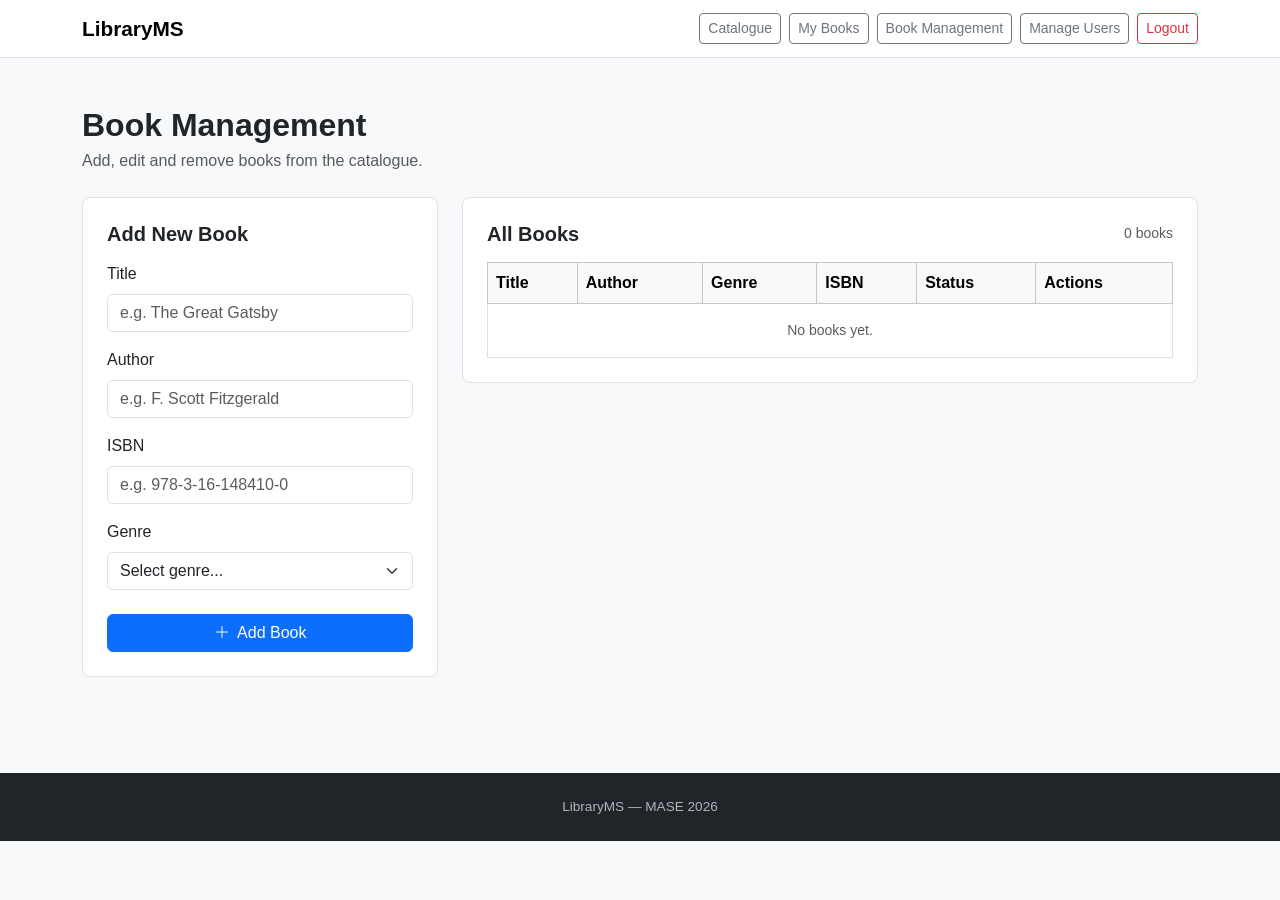
==== src/main/resources/static/book-management.html @ 7e370f5e "Created JUnit test for Book Service" ====
<!DOCTYPE html>
<html lang="en">

<head>
	<meta charset="UTF-8" />
	<meta name="viewport" content="width=device-width, initial-scale=1.0" />
	<title>LibraryMS — Book Management</title>
	<link href="https://cdn.jsdelivr.net/npm/bootstrap@5.3.0/dist/css/bootstrap.min.css" rel="stylesheet" />
	<link href="https://cdn.jsdelivr.net/npm/bootstrap-icons@1.10.5/font/bootstrap-icons.css" rel="stylesheet" />
	<style>
		body {
			background: #f8f9fa;
			font-family: sans-serif;
		}

		.navbar {
			background: #fff;
			border-bottom: 1px solid #dee2e6;
		}

		.navbar-brand {
			font-weight: 700;
			font-size: 1.3rem;
		}

		.card {
			border: 1px solid #dee2e6;
			border-radius: 8px;
		}

		footer {
			background: #212529;
			color: #adb5bd;
			text-align: center;
			padding: 1.5rem;
			font-size: 0.85rem;
			margin-top: 3rem;
		}
	</style>
</head>

<body>

	<nav class="navbar navbar-expand-lg sticky-top">
		<div class="container">
			<a class="navbar-brand" href="index.html">LibraryMS</a>
			<div class="ms-auto d-flex gap-2 align-items-center">
				<a href="catalogue.html" class="btn btn-outline-secondary btn-sm">Catalogue</a>
				<a href="#" class="btn btn-outline-secondary btn-sm">My Books</a>
				<a href="book-management.html" class="btn btn-outline-secondary btn-sm">Book Management</a>
				<a href="create-account.html" class="btn btn-outline-secondary btn-sm">Manage Users</a>
				<span id="navUsername" class="text-muted small d-none"></span>
				<a href="/logout" class="btn btn-outline-danger btn-sm">Logout</a>
			</div>
		</div>
	</nav>

	<div class="container py-5">
		<h2 class="fw-bold mb-1">Book Management</h2>
		<p class="text-muted mb-4">Add, edit and remove books from the catalogue.</p>

		<div class="row g-4">

			<!-- ADD / EDIT FORM -->
			<div class="col-md-4">
				<div class="card p-4">
					<h5 class="fw-semibold mb-3" id="formTitle">Add New Book</h5>

					<div id="alertError" class="alert alert-danger d-none"></div>
					<div id="alertSuccess" class="alert alert-success d-none"></div>

					<input type="hidden" id="editingId" />

					<div class="mb-3">
						<label class="form-label">Title</label>
						<input type="text" id="title" class="form-control" placeholder="e.g. The Great Gatsby" />
						<div class="invalid-feedback">Title is required.</div>
					</div>
					<div class="mb-3">
						<label class="form-label">Author</label>
						<input type="text" id="author" class="form-control" placeholder="e.g. F. Scott Fitzgerald" />
						<div class="invalid-feedback">Author is required.</div>
					</div>
					<div class="mb-3">
						<label class="form-label">ISBN</label>
						<input type="text" id="isbn" class="form-control" placeholder="e.g. 978-3-16-148410-0" />
						<div class="invalid-feedback">ISBN is required.</div>
					</div>
					<div class="mb-4">
						<label class="form-label">Genre</label>
						<select id="genre" class="form-select">
							<option value="">Select genre...</option>
							<option>Fiction</option>
							<option>Non-Fiction</option>
							<option>Science Fiction</option>
							<option>Fantasy</option>
							<option>Mystery</option>
							<option>History</option>
							<option>Biography</option>
							<option>Romance</option>
							<option>Horror</option>
							<option>Other</option>
						</select>
						<div class="invalid-feedback">Genre is required.</div>
					</div>

					<div class="d-flex gap-2">
						<button class="btn btn-primary w-100" id="submitBtn" onclick="submitBook()">
							<i class="bi bi-plus-lg me-1"></i> Add Book
						</button>
						<button class="btn btn-outline-secondary d-none" id="cancelBtn"
							onclick="cancelEdit()">Cancel</button>
					</div>
				</div>
			</div>

			<!-- BOOKS TABLE -->
			<div class="col-md-8">
				<div class="card p-4">
					<div class="d-flex justify-content-between align-items-center mb-3">
						<h5 class="fw-semibold mb-0">All Books</h5>
						<span class="text-muted small" id="bookCountLabel">0 books</span>
					</div>
					<table class="table table-bordered table-hover mb-0">
						<thead class="table-light">
							<tr>
								<th>Title</th>
								<th>Author</th>
								<th>Genre</th>
								<th>ISBN</th>
								<th>Status</th>
								<th>Actions</th>
							</tr>
						</thead>
						<tbody id="booksTableBody">
							<tr>
								<td colspan="6" class="text-center text-muted py-3 small">No books yet.</td>
							</tr>
						</tbody>
					</table>
				</div>
			</div>

		</div>
	</div>

	<!-- Delete Confirm Modal -->
	<div class="modal fade" id="deleteModal" tabindex="-1">
		<div class="modal-dialog modal-dialog-centered">
			<div class="modal-content">
				<div class="modal-header">
					<h5 class="modal-title">Delete Book</h5>
					<button type="button" class="btn-close" data-bs-dismiss="modal"></button>
				</div>
				<div class="modal-body">
					Are you sure you want to delete <strong id="deleteBookTitle"></strong>? This cannot be undone.
				</div>
				<div class="modal-footer">
					<button class="btn btn-outline-secondary" data-bs-dismiss="modal">Cancel</button>
					<button class="btn btn-danger" id="confirmDeleteBtn">Delete</button>
				</div>
			</div>
		</div>
	</div>

	<footer>LibraryMS &mdash; MASE 2026</footer>

	<script src="https://cdn.jsdelivr.net/npm/bootstrap@5.3.0/dist/js/bootstrap.bundle.min.js"></script>
	<script>
		let books = [];
		let deleteModal;
		let pendingDeleteId = null;

		document.addEventListener('DOMContentLoaded', () => {
			deleteModal = new bootstrap.Modal(document.getElementById('deleteModal'));
			document.getElementById('confirmDeleteBtn').addEventListener('click', confirmDelete);
			loadCurrentUser();
			loadBooks();
		});

		function loadCurrentUser() {
			fetch('/api/auth/me')
				.then(r => r.json())
				.then(user => {
					if (user && user.name) {
						document.getElementById('navUsername').textContent = '👤 ' + user.name;
						document.getElementById('navUsername').classList.remove('d-none');
					}
				}).catch(() => { });
		}

		async function loadBooks() {
			try {
				const res = await fetch('/api/books');
				books = await res.json();
				renderTable();
			} catch (e) {
				// dev mock
				books = [];
				renderTable();
			}
		}

		function validateForm() {
			let valid = true;
			['title', 'author', 'isbn'].forEach(id => {
				const el = document.getElementById(id);
				if (!el.value.trim()) {el.classList.add('is-invalid'); valid = false;}
				else el.classList.remove('is-invalid');
			});
			const genre = document.getElementById('genre');
			if (!genre.value) {genre.classList.add('is-invalid'); valid = false;}
			else genre.classList.remove('is-invalid');
			return valid;
		}

		async function submitBook() {
			hideAlerts();
			if (!validateForm()) return;

			const payload = {
				title: document.getElementById('title').value.trim(),
				author: document.getElementById('author').value.trim(),
				isbn: document.getElementById('isbn').value.trim(),
				genre: document.getElementById('genre').value
			};

			const editingId = document.getElementById('editingId').value;
			const isEdit = !!editingId;
			const url = isEdit ? `/api/books/${editingId}` : '/api/books';
			const method = isEdit ? 'PUT' : 'POST';

			try {
				const res = await fetch(url, {
					method,
					headers: {'Content-Type': 'application/json'},
					body: JSON.stringify(payload)
				});
				const data = await res.json();

				if (res.status === 409) {
					showError(data.error || 'Book already exists');
				} else if (res.status === 201 || res.ok) {
					showSuccess(isEdit ? 'Book updated successfully!' : 'Book added successfully!');
					if (isEdit) {
						books = books.map(b => b.id == editingId ? data : b);
					} else {
						books.push(data);
					}
					renderTable();
					resetForm();
				} else {
					showError('Something went wrong.');
				}
			} catch (e) {
				// dev mock
				mockSubmit(payload, editingId);
			}
		}

		function mockSubmit(payload, editingId) {
			if (!editingId && books.find(b => b.isbn === payload.isbn)) {
				showError('Book already exists'); return;
			}
			if (editingId) {
				books = books.map(b => b.id == editingId ? {...b, ...payload} : b);
				showSuccess('Book updated successfully!');
			} else {
				books.push({id: books.length + 1, ...payload, available: true});
				showSuccess('Book added successfully!');
			}
			renderTable();
			resetForm();
		}

		function editBook(id) {
			const book = books.find(b => b.id === id);
			if (!book) return;
			document.getElementById('editingId').value = id;
			document.getElementById('title').value = book.title;
			document.getElementById('author').value = book.author;
			document.getElementById('isbn').value = book.isbn;
			document.getElementById('genre').value = book.genre;
			document.getElementById('formTitle').textContent = 'Edit Book';
			document.getElementById('submitBtn').innerHTML = '<i class="bi bi-pencil me-1"></i> Save Changes';
			document.getElementById('cancelBtn').classList.remove('d-none');
			window.scrollTo({top: 0, behavior: 'smooth'});
		}

		function cancelEdit() {
			resetForm();
		}

		function promptDelete(id, title) {
			pendingDeleteId = id;
			document.getElementById('deleteBookTitle').textContent = title;
			deleteModal.show();
		}

		async function confirmDelete() {
			deleteModal.hide();
			try {
				await fetch(`/api/books/${pendingDeleteId}`, {method: 'DELETE'});
			} catch (e) { /* dev mock */}
			books = books.filter(b => b.id !== pendingDeleteId);
			renderTable();
			showSuccess('Book deleted.');
			pendingDeleteId = null;
		}

		function renderTable() {
			const tbody = document.getElementById('booksTableBody');
			document.getElementById('bookCountLabel').textContent = books.length + ' book' + (books.length !== 1 ? 's' : '');
			if (books.length === 0) {
				tbody.innerHTML = `<tr><td colspan="6" class="text-center text-muted py-3 small">No books yet.</td></tr>`;
				return;
			}
			tbody.innerHTML = books.map(b => `
      <tr>
        <td>${esc(b.title)}</td>
        <td>${esc(b.author)}</td>
        <td>${esc(b.genre)}</td>
        <td class="text-muted small">${esc(b.isbn)}</td>
        <td><span class="badge ${b.available ? 'bg-success' : 'bg-danger'}">${b.available ? 'Available' : 'Borrowed'}</span></td>
        <td>
          <button class="btn btn-outline-primary btn-sm me-1" onclick="editBook(${b.id})">
            <i class="bi bi-pencil"></i>
          </button>
          <button class="btn btn-outline-danger btn-sm" onclick="promptDelete(${b.id}, '${esc(b.title)}')">
            <i class="bi bi-trash"></i>
          </button>
        </td>
      </tr>
    `).join('');
		}

		function showError(msg) {
			const el = document.getElementById('alertError');
			el.textContent = msg; el.classList.remove('d-none');
			document.getElementById('alertSuccess').classList.add('d-none');
		}

		function showSuccess(msg) {
			const el = document.getElementById('alertSuccess');
			el.textContent = msg; el.classList.remove('d-none');
			document.getElementById('alertError').classList.add('d-none');
		}

		function hideAlerts() {
			document.getElementById('alertError').classList.add('d-none');
			document.getElementById('alertSuccess').classList.add('d-none');
		}

		function resetForm() {
			document.getElementById('editingId').value = '';
			document.getElementById('title').value = '';
			document.getElementById('author').value = '';
			document.getElementById('isbn').value = '';
			document.getElementById('genre').value = '';
			document.getElementById('formTitle').textContent = 'Add New Book';
			document.getElementById('submitBtn').innerHTML = '<i class="bi bi-plus-lg me-1"></i> Add Book';
			document.getElementById('cancelBtn').classList.add('d-none');
			['title', 'author', 'isbn', 'genre'].forEach(id => document.getElementById(id).classList.remove('is-invalid'));
		}

		function esc(str) {
			return String(str).replace(/&/g, '&amp;').replace(/</g, '&lt;').replace(/>/g, '&gt;').replace(/"/g, '&quot;');
		}
	</script>
</body>

</html>
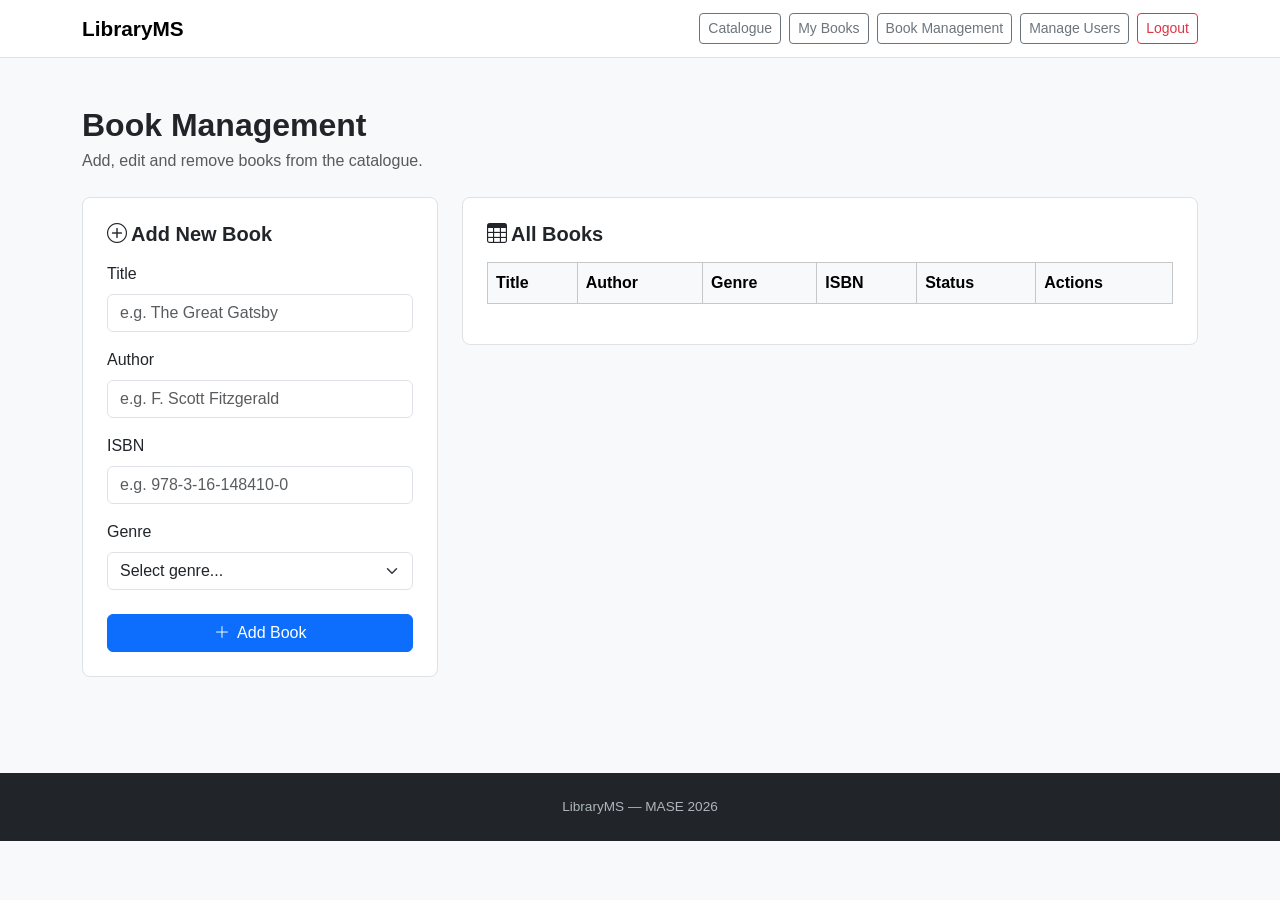
==== commit 344c7c39: "Add frontend: jQuery, DataTables, Chart.js, login page, my-books page, and README Co-authored-by: Eo" ====
--- a/src/main/resources/static/book-management.html
+++ b/src/main/resources/static/book-management.html
@@ -7,6 +7,7 @@
 	<title>LibraryMS — Book Management</title>
 	<link href="https://cdn.jsdelivr.net/npm/bootstrap@5.3.0/dist/css/bootstrap.min.css" rel="stylesheet" />
 	<link href="https://cdn.jsdelivr.net/npm/bootstrap-icons@1.10.5/font/bootstrap-icons.css" rel="stylesheet" />
+	<link href="https://cdn.datatables.net/1.13.6/css/dataTables.bootstrap5.min.css" rel="stylesheet" />
 	<style>
 		body {
 			background: #f8f9fa;
@@ -46,11 +47,11 @@
 			<a class="navbar-brand" href="index.html">LibraryMS</a>
 			<div class="ms-auto d-flex gap-2 align-items-center">
 				<a href="catalogue.html" class="btn btn-outline-secondary btn-sm">Catalogue</a>
-				<a href="#" class="btn btn-outline-secondary btn-sm">My Books</a>
+				<a href="my-books.html" class="btn btn-outline-secondary btn-sm">My Books</a>
 				<a href="book-management.html" class="btn btn-outline-secondary btn-sm">Book Management</a>
 				<a href="create-account.html" class="btn btn-outline-secondary btn-sm">Manage Users</a>
 				<span id="navUsername" class="text-muted small d-none"></span>
-				<a href="/logout" class="btn btn-outline-danger btn-sm">Logout</a>
+				<a href="#" class="btn btn-outline-danger btn-sm" onclick="handleLogout()">Logout</a>
 			</div>
 		</div>
 	</nav>
@@ -64,7 +65,7 @@
 			<!-- ADD / EDIT FORM -->
 			<div class="col-md-4">
 				<div class="card p-4">
-					<h5 class="fw-semibold mb-3" id="formTitle">Add New Book</h5>
+					<h5 class="fw-semibold mb-3" id="formTitle"><i class="bi bi-plus-circle me-1"></i>Add New Book</h5>
 
 					<div id="alertError" class="alert alert-danger d-none"></div>
 					<div id="alertSuccess" class="alert alert-success d-none"></div>
@@ -117,11 +118,8 @@
 			<!-- BOOKS TABLE -->
 			<div class="col-md-8">
 				<div class="card p-4">
-					<div class="d-flex justify-content-between align-items-center mb-3">
-						<h5 class="fw-semibold mb-0">All Books</h5>
-						<span class="text-muted small" id="bookCountLabel">0 books</span>
-					</div>
-					<table class="table table-bordered table-hover mb-0">
+					<h5 class="fw-semibold mb-3"><i class="bi bi-table me-1"></i>All Books</h5>
+					<table id="booksTable" class="table table-bordered table-hover" style="width:100%">
 						<thead class="table-light">
 							<tr>
 								<th>Title</th>
@@ -133,9 +131,6 @@
 							</tr>
 						</thead>
 						<tbody id="booksTableBody">
-							<tr>
-								<td colspan="6" class="text-center text-muted py-3 small">No books yet.</td>
-							</tr>
 						</tbody>
 					</table>
 				</div>
@@ -149,7 +144,7 @@
 		<div class="modal-dialog modal-dialog-centered">
 			<div class="modal-content">
 				<div class="modal-header">
-					<h5 class="modal-title">Delete Book</h5>
+					<h5 class="modal-title"><i class="bi bi-exclamation-triangle-fill text-danger me-1"></i>Delete Book</h5>
 					<button type="button" class="btn-close" data-bs-dismiss="modal"></button>
 				</div>
 				<div class="modal-body">
@@ -157,7 +152,7 @@
 				</div>
 				<div class="modal-footer">
 					<button class="btn btn-outline-secondary" data-bs-dismiss="modal">Cancel</button>
-					<button class="btn btn-danger" id="confirmDeleteBtn">Delete</button>
+					<button class="btn btn-danger" id="confirmDeleteBtn"><i class="bi bi-trash me-1"></i>Delete</button>
 				</div>
 			</div>
 		</div>
@@ -165,126 +160,170 @@
 
 	<footer>LibraryMS &mdash; MASE 2026</footer>
 
+	<script src="https://code.jquery.com/jquery-3.7.1.min.js"></script>
 	<script src="https://cdn.jsdelivr.net/npm/bootstrap@5.3.0/dist/js/bootstrap.bundle.min.js"></script>
+	<script src="https://cdn.datatables.net/1.13.6/js/jquery.dataTables.min.js"></script>
+	<script src="https://cdn.datatables.net/1.13.6/js/dataTables.bootstrap5.min.js"></script>
 	<script>
 		let books = [];
 		let deleteModal;
 		let pendingDeleteId = null;
-
-		document.addEventListener('DOMContentLoaded', () => {
+		let dataTable;
+
+		function getToken() { return localStorage.getItem('jwt_token'); }
+		function authHeaders() {
+			const token = getToken();
+			return token ? { 'Authorization': 'Bearer ' + token, 'Content-Type': 'application/json' } : { 'Content-Type': 'application/json' };
+		}
+		function handleLogout() {
+			localStorage.removeItem('jwt_token');
+			localStorage.removeItem('user_name');
+			localStorage.removeItem('user_role');
+			window.location.href = 'index.html';
+		}
+
+		$(document).ready(function () {
 			deleteModal = new bootstrap.Modal(document.getElementById('deleteModal'));
-			document.getElementById('confirmDeleteBtn').addEventListener('click', confirmDelete);
+			$('#confirmDeleteBtn').on('click', confirmDelete);
 			loadCurrentUser();
+			initDataTable();
 			loadBooks();
 		});
 
+		function initDataTable() {
+			dataTable = $('#booksTable').DataTable({
+				columns: [
+					{ data: 'title' },
+					{ data: 'author' },
+					{ data: 'genre' },
+					{ data: 'isbn', className: 'text-muted small' },
+					{
+						data: 'available',
+						render: function (data) {
+							return '<span class="badge ' + (data ? 'bg-success' : 'bg-danger') + '">' +
+								(data ? 'Available' : 'Borrowed') + '</span>';
+						}
+					},
+					{
+						data: null,
+						orderable: false,
+						render: function (data) {
+							return '<button class="btn btn-outline-primary btn-sm me-1 btn-edit" data-id="' + data.id + '">' +
+								'<i class="bi bi-pencil"></i></button>' +
+								'<button class="btn btn-outline-danger btn-sm btn-delete" data-id="' + data.id + '" data-title="' + esc(data.title) + '">' +
+								'<i class="bi bi-trash"></i></button>';
+						}
+					}
+				],
+				order: [[0, 'asc']],
+				language: {
+					emptyTable: 'No books yet. Add one using the form.',
+					zeroRecords: 'No matching books found.'
+				}
+			});
+
+			$('#booksTable').on('click', '.btn-edit', function () {
+				editBook($(this).data('id'));
+			});
+			$('#booksTable').on('click', '.btn-delete', function () {
+				promptDelete($(this).data('id'), $(this).data('title'));
+			});
+		}
+
 		function loadCurrentUser() {
-			fetch('/api/auth/me')
-				.then(r => r.json())
-				.then(user => {
+			const token = getToken();
+			if (!token) return;
+			$.ajax({
+				url: '/api/auth/me',
+				headers: authHeaders(),
+				success: function (user) {
 					if (user && user.name) {
-						document.getElementById('navUsername').textContent = '👤 ' + user.name;
-						document.getElementById('navUsername').classList.remove('d-none');
+						$('#navUsername').text('👤 ' + user.name).removeClass('d-none');
 					}
-				}).catch(() => { });
-		}
-
-		async function loadBooks() {
-			try {
-				const res = await fetch('/api/books');
-				books = await res.json();
-				renderTable();
-			} catch (e) {
-				// dev mock
-				books = [];
-				renderTable();
-			}
+				}
+			});
+		}
+
+		function loadBooks() {
+			$.ajax({
+				url: '/api/books',
+				success: function (data) {
+					books = data;
+					renderTable();
+				},
+				error: function () {
+					books = [];
+					renderTable();
+				}
+			});
 		}
 
 		function validateForm() {
 			let valid = true;
-			['title', 'author', 'isbn'].forEach(id => {
-				const el = document.getElementById(id);
-				if (!el.value.trim()) {el.classList.add('is-invalid'); valid = false;}
-				else el.classList.remove('is-invalid');
-			});
-			const genre = document.getElementById('genre');
-			if (!genre.value) {genre.classList.add('is-invalid'); valid = false;}
-			else genre.classList.remove('is-invalid');
+			$.each(['title', 'author', 'isbn'], function (i, id) {
+				var $el = $('#' + id);
+				if (!$el.val().trim()) { $el.addClass('is-invalid'); valid = false; }
+				else $el.removeClass('is-invalid');
+			});
+			var $genre = $('#genre');
+			if (!$genre.val()) { $genre.addClass('is-invalid'); valid = false; }
+			else $genre.removeClass('is-invalid');
 			return valid;
 		}
 
-		async function submitBook() {
+		function submitBook() {
 			hideAlerts();
 			if (!validateForm()) return;
 
-			const payload = {
-				title: document.getElementById('title').value.trim(),
-				author: document.getElementById('author').value.trim(),
-				isbn: document.getElementById('isbn').value.trim(),
-				genre: document.getElementById('genre').value
+			var payload = {
+				title: $('#title').val().trim(),
+				author: $('#author').val().trim(),
+				isbn: $('#isbn').val().trim(),
+				genre: $('#genre').val()
 			};
 
-			const editingId = document.getElementById('editingId').value;
-			const isEdit = !!editingId;
-			const url = isEdit ? `/api/books/${editingId}` : '/api/books';
-			const method = isEdit ? 'PUT' : 'POST';
-
-			try {
-				const res = await fetch(url, {
-					method,
-					headers: {'Content-Type': 'application/json'},
-					body: JSON.stringify(payload)
-				});
-				const data = await res.json();
-
-				if (res.status === 409) {
-					showError(data.error || 'Book already exists');
-				} else if (res.status === 201 || res.ok) {
+			var editingId = $('#editingId').val();
+			var isEdit = !!editingId;
+			var url = isEdit ? '/api/books/' + editingId : '/api/books';
+			var method = isEdit ? 'PUT' : 'POST';
+
+			$.ajax({
+				url: url,
+				method: method,
+				headers: authHeaders(),
+				data: JSON.stringify(payload),
+				success: function (data) {
 					showSuccess(isEdit ? 'Book updated successfully!' : 'Book added successfully!');
 					if (isEdit) {
-						books = books.map(b => b.id == editingId ? data : b);
+						books = books.map(function (b) { return b.id == editingId ? data : b; });
 					} else {
 						books.push(data);
 					}
 					renderTable();
 					resetForm();
-				} else {
-					showError('Something went wrong.');
-				}
-			} catch (e) {
-				// dev mock
-				mockSubmit(payload, editingId);
-			}
-		}
-
-		function mockSubmit(payload, editingId) {
-			if (!editingId && books.find(b => b.isbn === payload.isbn)) {
-				showError('Book already exists'); return;
-			}
-			if (editingId) {
-				books = books.map(b => b.id == editingId ? {...b, ...payload} : b);
-				showSuccess('Book updated successfully!');
-			} else {
-				books.push({id: books.length + 1, ...payload, available: true});
-				showSuccess('Book added successfully!');
-			}
-			renderTable();
-			resetForm();
+				},
+				error: function (xhr) {
+					if (xhr.status === 409) {
+						showError(xhr.responseJSON ? xhr.responseJSON.error : 'Book already exists');
+					} else {
+						showError('Something went wrong.');
+					}
+				}
+			});
 		}
 
 		function editBook(id) {
-			const book = books.find(b => b.id === id);
+			var book = books.find(function (b) { return b.id === id; });
 			if (!book) return;
-			document.getElementById('editingId').value = id;
-			document.getElementById('title').value = book.title;
-			document.getElementById('author').value = book.author;
-			document.getElementById('isbn').value = book.isbn;
-			document.getElementById('genre').value = book.genre;
-			document.getElementById('formTitle').textContent = 'Edit Book';
-			document.getElementById('submitBtn').innerHTML = '<i class="bi bi-pencil me-1"></i> Save Changes';
-			document.getElementById('cancelBtn').classList.remove('d-none');
-			window.scrollTo({top: 0, behavior: 'smooth'});
+			$('#editingId').val(id);
+			$('#title').val(book.title);
+			$('#author').val(book.author);
+			$('#isbn').val(book.isbn);
+			$('#genre').val(book.genre);
+			$('#formTitle').html('<i class="bi bi-pencil-square me-1"></i>Edit Book');
+			$('#submitBtn').html('<i class="bi bi-pencil me-1"></i> Save Changes');
+			$('#cancelBtn').removeClass('d-none');
+			$('html, body').animate({ scrollTop: 0 }, 'smooth');
 		}
 
 		function cancelEdit() {
@@ -293,74 +332,62 @@
 
 		function promptDelete(id, title) {
 			pendingDeleteId = id;
-			document.getElementById('deleteBookTitle').textContent = title;
+			$('#deleteBookTitle').text(title);
 			deleteModal.show();
 		}
 
-		async function confirmDelete() {
+		function confirmDelete() {
 			deleteModal.hide();
-			try {
-				await fetch(`/api/books/${pendingDeleteId}`, {method: 'DELETE'});
-			} catch (e) { /* dev mock */}
-			books = books.filter(b => b.id !== pendingDeleteId);
-			renderTable();
-			showSuccess('Book deleted.');
-			pendingDeleteId = null;
+			$.ajax({
+				url: '/api/books/' + pendingDeleteId,
+				method: 'DELETE',
+				headers: authHeaders(),
+				success: function () {
+					books = books.filter(function (b) { return b.id !== pendingDeleteId; });
+					renderTable();
+					showSuccess('Book deleted.');
+					pendingDeleteId = null;
+				},
+				error: function () {
+					books = books.filter(function (b) { return b.id !== pendingDeleteId; });
+					renderTable();
+					showSuccess('Book deleted.');
+					pendingDeleteId = null;
+				}
+			});
 		}
 
 		function renderTable() {
-			const tbody = document.getElementById('booksTableBody');
-			document.getElementById('bookCountLabel').textContent = books.length + ' book' + (books.length !== 1 ? 's' : '');
-			if (books.length === 0) {
-				tbody.innerHTML = `<tr><td colspan="6" class="text-center text-muted py-3 small">No books yet.</td></tr>`;
-				return;
-			}
-			tbody.innerHTML = books.map(b => `
-      <tr>
-        <td>${esc(b.title)}</td>
-        <td>${esc(b.author)}</td>
-        <td>${esc(b.genre)}</td>
-        <td class="text-muted small">${esc(b.isbn)}</td>
-        <td><span class="badge ${b.available ? 'bg-success' : 'bg-danger'}">${b.available ? 'Available' : 'Borrowed'}</span></td>
-        <td>
-          <button class="btn btn-outline-primary btn-sm me-1" onclick="editBook(${b.id})">
-            <i class="bi bi-pencil"></i>
-          </button>
-          <button class="btn btn-outline-danger btn-sm" onclick="promptDelete(${b.id}, '${esc(b.title)}')">
-            <i class="bi bi-trash"></i>
-          </button>
-        </td>
-      </tr>
-    `).join('');
+			dataTable.clear();
+			dataTable.rows.add(books);
+			dataTable.draw();
 		}
 
 		function showError(msg) {
-			const el = document.getElementById('alertError');
-			el.textContent = msg; el.classList.remove('d-none');
-			document.getElementById('alertSuccess').classList.add('d-none');
+			$('#alertError').text(msg).removeClass('d-none');
+			$('#alertSuccess').addClass('d-none');
 		}
 
 		function showSuccess(msg) {
-			const el = document.getElementById('alertSuccess');
-			el.textContent = msg; el.classList.remove('d-none');
-			document.getElementById('alertError').classList.add('d-none');
+			$('#alertSuccess').text(msg).removeClass('d-none');
+			$('#alertError').addClass('d-none');
 		}
 
 		function hideAlerts() {
-			document.getElementById('alertError').classList.add('d-none');
-			document.getElementById('alertSuccess').classList.add('d-none');
+			$('#alertError').addClass('d-none');
+			$('#alertSuccess').addClass('d-none');
 		}
 
 		function resetForm() {
-			document.getElementById('editingId').value = '';
-			document.getElementById('title').value = '';
-			document.getElementById('author').value = '';
-			document.getElementById('isbn').value = '';
-			document.getElementById('genre').value = '';
-			document.getElementById('formTitle').textContent = 'Add New Book';
-			document.getElementById('submitBtn').innerHTML = '<i class="bi bi-plus-lg me-1"></i> Add Book';
-			document.getElementById('cancelBtn').classList.add('d-none');
-			['title', 'author', 'isbn', 'genre'].forEach(id => document.getElementById(id).classList.remove('is-invalid'));
+			$('#editingId').val('');
+			$('#title').val('');
+			$('#author').val('');
+			$('#isbn').val('');
+			$('#genre').val('');
+			$('#formTitle').html('<i class="bi bi-plus-circle me-1"></i>Add New Book');
+			$('#submitBtn').html('<i class="bi bi-plus-lg me-1"></i> Add Book');
+			$('#cancelBtn').addClass('d-none');
+			$.each(['title', 'author', 'isbn', 'genre'], function (i, id) { $('#' + id).removeClass('is-invalid'); });
 		}
 
 		function esc(str) {
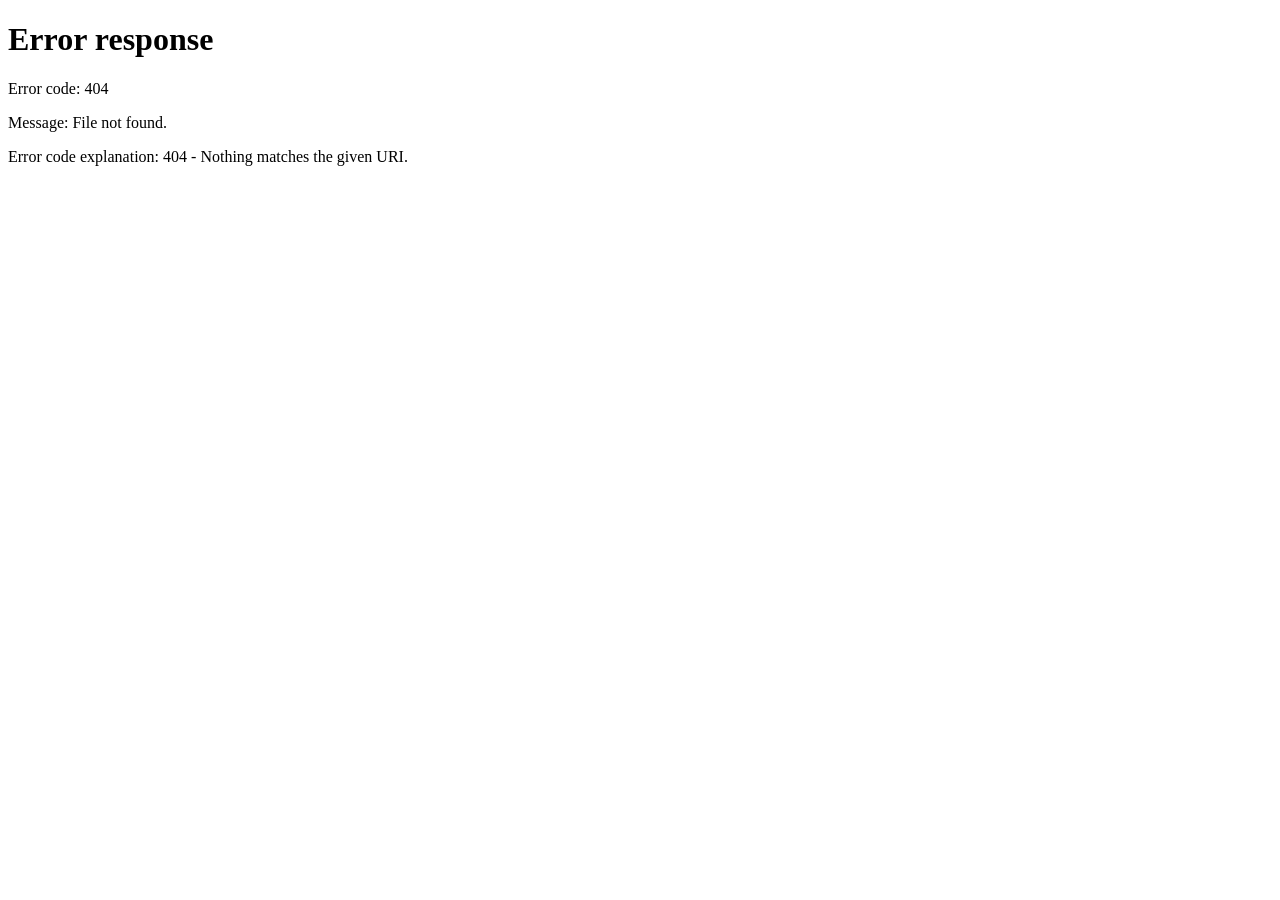
==== commit 59017d65: "updated security and book-management.html" ====
--- a/src/main/resources/static/book-management.html
+++ b/src/main/resources/static/book-management.html
@@ -7,7 +7,6 @@
 	<title>LibraryMS — Book Management</title>
 	<link href="https://cdn.jsdelivr.net/npm/bootstrap@5.3.0/dist/css/bootstrap.min.css" rel="stylesheet" />
 	<link href="https://cdn.jsdelivr.net/npm/bootstrap-icons@1.10.5/font/bootstrap-icons.css" rel="stylesheet" />
-	<link href="https://cdn.datatables.net/1.13.6/css/dataTables.bootstrap5.min.css" rel="stylesheet" />
 	<style>
 		body {
 			background: #f8f9fa;
@@ -47,11 +46,11 @@
 			<a class="navbar-brand" href="index.html">LibraryMS</a>
 			<div class="ms-auto d-flex gap-2 align-items-center">
 				<a href="catalogue.html" class="btn btn-outline-secondary btn-sm">Catalogue</a>
-				<a href="my-books.html" class="btn btn-outline-secondary btn-sm">My Books</a>
+				<a href="#" class="btn btn-outline-secondary btn-sm">My Books</a>
 				<a href="book-management.html" class="btn btn-outline-secondary btn-sm">Book Management</a>
 				<a href="create-account.html" class="btn btn-outline-secondary btn-sm">Manage Users</a>
 				<span id="navUsername" class="text-muted small d-none"></span>
-				<a href="#" class="btn btn-outline-danger btn-sm" onclick="handleLogout()">Logout</a>
+				<a href="#" onclick="logout()" class="btn btn-outline-danger btn-sm">Logout</a>
 			</div>
 		</div>
 	</nav>
@@ -65,7 +64,7 @@
 			<!-- ADD / EDIT FORM -->
 			<div class="col-md-4">
 				<div class="card p-4">
-					<h5 class="fw-semibold mb-3" id="formTitle"><i class="bi bi-plus-circle me-1"></i>Add New Book</h5>
+					<h5 class="fw-semibold mb-3" id="formTitle">Add New Book</h5>
 
 					<div id="alertError" class="alert alert-danger d-none"></div>
 					<div id="alertSuccess" class="alert alert-success d-none"></div>
@@ -118,8 +117,11 @@
 			<!-- BOOKS TABLE -->
 			<div class="col-md-8">
 				<div class="card p-4">
-					<h5 class="fw-semibold mb-3"><i class="bi bi-table me-1"></i>All Books</h5>
-					<table id="booksTable" class="table table-bordered table-hover" style="width:100%">
+					<div class="d-flex justify-content-between align-items-center mb-3">
+						<h5 class="fw-semibold mb-0">All Books</h5>
+						<span class="text-muted small" id="bookCountLabel">0 books</span>
+					</div>
+					<table class="table table-bordered table-hover mb-0">
 						<thead class="table-light">
 							<tr>
 								<th>Title</th>
@@ -131,6 +133,9 @@
 							</tr>
 						</thead>
 						<tbody id="booksTableBody">
+							<tr>
+								<td colspan="6" class="text-center text-muted py-3 small">No books yet.</td>
+							</tr>
 						</tbody>
 					</table>
 				</div>
@@ -144,7 +149,7 @@
 		<div class="modal-dialog modal-dialog-centered">
 			<div class="modal-content">
 				<div class="modal-header">
-					<h5 class="modal-title"><i class="bi bi-exclamation-triangle-fill text-danger me-1"></i>Delete Book</h5>
+					<h5 class="modal-title">Delete Book</h5>
 					<button type="button" class="btn-close" data-bs-dismiss="modal"></button>
 				</div>
 				<div class="modal-body">
@@ -152,7 +157,7 @@
 				</div>
 				<div class="modal-footer">
 					<button class="btn btn-outline-secondary" data-bs-dismiss="modal">Cancel</button>
-					<button class="btn btn-danger" id="confirmDeleteBtn"><i class="bi bi-trash me-1"></i>Delete</button>
+					<button class="btn btn-danger" id="confirmDeleteBtn">Delete</button>
 				</div>
 			</div>
 		</div>
@@ -160,170 +165,140 @@
 
 	<footer>LibraryMS &mdash; MASE 2026</footer>
 
-	<script src="https://code.jquery.com/jquery-3.7.1.min.js"></script>
 	<script src="https://cdn.jsdelivr.net/npm/bootstrap@5.3.0/dist/js/bootstrap.bundle.min.js"></script>
-	<script src="https://cdn.datatables.net/1.13.6/js/jquery.dataTables.min.js"></script>
-	<script src="https://cdn.datatables.net/1.13.6/js/dataTables.bootstrap5.min.js"></script>
 	<script>
+		function getToken() {
+		  return localStorage.getItem('jwt_token') || '';
+		}
+
+		function authHeaders() {
+		  return {
+		    'Content-Type': 'application/json',
+		    'Authorization': 'Bearer ' + getToken()
+		  };
+		}
+	
 		let books = [];
 		let deleteModal;
 		let pendingDeleteId = null;
-		let dataTable;
-
-		function getToken() { return localStorage.getItem('jwt_token'); }
-		function authHeaders() {
-			const token = getToken();
-			return token ? { 'Authorization': 'Bearer ' + token, 'Content-Type': 'application/json' } : { 'Content-Type': 'application/json' };
-		}
-		function handleLogout() {
-			localStorage.removeItem('jwt_token');
-			localStorage.removeItem('user_name');
-			localStorage.removeItem('user_role');
-			window.location.href = 'index.html';
-		}
-
-		$(document).ready(function () {
+
+		document.addEventListener('DOMContentLoaded', () => {
 			deleteModal = new bootstrap.Modal(document.getElementById('deleteModal'));
-			$('#confirmDeleteBtn').on('click', confirmDelete);
+			document.getElementById('confirmDeleteBtn').addEventListener('click', confirmDelete);
 			loadCurrentUser();
-			initDataTable();
 			loadBooks();
 		});
 
-		function initDataTable() {
-			dataTable = $('#booksTable').DataTable({
-				columns: [
-					{ data: 'title' },
-					{ data: 'author' },
-					{ data: 'genre' },
-					{ data: 'isbn', className: 'text-muted small' },
-					{
-						data: 'available',
-						render: function (data) {
-							return '<span class="badge ' + (data ? 'bg-success' : 'bg-danger') + '">' +
-								(data ? 'Available' : 'Borrowed') + '</span>';
-						}
-					},
-					{
-						data: null,
-						orderable: false,
-						render: function (data) {
-							return '<button class="btn btn-outline-primary btn-sm me-1 btn-edit" data-id="' + data.id + '">' +
-								'<i class="bi bi-pencil"></i></button>' +
-								'<button class="btn btn-outline-danger btn-sm btn-delete" data-id="' + data.id + '" data-title="' + esc(data.title) + '">' +
-								'<i class="bi bi-trash"></i></button>';
-						}
-					}
-				],
-				order: [[0, 'asc']],
-				language: {
-					emptyTable: 'No books yet. Add one using the form.',
-					zeroRecords: 'No matching books found.'
-				}
-			});
-
-			$('#booksTable').on('click', '.btn-edit', function () {
-				editBook($(this).data('id'));
-			});
-			$('#booksTable').on('click', '.btn-delete', function () {
-				promptDelete($(this).data('id'), $(this).data('title'));
-			});
-		}
-
 		function loadCurrentUser() {
-			const token = getToken();
-			if (!token) return;
-			$.ajax({
-				url: '/api/auth/me',
-				headers: authHeaders(),
-				success: function (user) {
-					if (user && user.name) {
-						$('#navUsername').text('👤 ' + user.name).removeClass('d-none');
-					}
-				}
-			});
-		}
-
-		function loadBooks() {
-			$.ajax({
-				url: '/api/books',
-				success: function (data) {
-					books = data;
-					renderTable();
-				},
-				error: function () {
-					books = [];
-					renderTable();
-				}
-			});
+		    const userName = localStorage.getItem('user_name');
+		    const userRole = localStorage.getItem('user_role');
+
+		    if (!userName) {
+		        window.location.href = '/login.html';
+		        return;
+		    }
+
+		    document.getElementById('navUsername').textContent = '👤 ' + userName;
+		    document.getElementById('navUsername').classList.remove('d-none');
+		}
+
+		async function loadBooks() {
+		    try {
+		        const res = await fetch('/api/books', {
+		            headers: authHeaders()
+		        });
+		        books = await res.json();
+		        renderTable();
+		    } catch (e) {
+		        books = [];
+		        renderTable();
+		    }
 		}
 
 		function validateForm() {
 			let valid = true;
-			$.each(['title', 'author', 'isbn'], function (i, id) {
-				var $el = $('#' + id);
-				if (!$el.val().trim()) { $el.addClass('is-invalid'); valid = false; }
-				else $el.removeClass('is-invalid');
+			['title', 'author', 'isbn'].forEach(id => {
+				const el = document.getElementById(id);
+				if (!el.value.trim()) {el.classList.add('is-invalid'); valid = false;}
+				else el.classList.remove('is-invalid');
 			});
-			var $genre = $('#genre');
-			if (!$genre.val()) { $genre.addClass('is-invalid'); valid = false; }
-			else $genre.removeClass('is-invalid');
+			const genre = document.getElementById('genre');
+			if (!genre.value) {genre.classList.add('is-invalid'); valid = false;}
+			else genre.classList.remove('is-invalid');
 			return valid;
 		}
 
-		function submitBook() {
+		async function submitBook() {
 			hideAlerts();
 			if (!validateForm()) return;
 
-			var payload = {
-				title: $('#title').val().trim(),
-				author: $('#author').val().trim(),
-				isbn: $('#isbn').val().trim(),
-				genre: $('#genre').val()
+			const payload = {
+				title: document.getElementById('title').value.trim(),
+				author: document.getElementById('author').value.trim(),
+				isbn: document.getElementById('isbn').value.trim(),
+				genre: document.getElementById('genre').value
 			};
 
-			var editingId = $('#editingId').val();
-			var isEdit = !!editingId;
-			var url = isEdit ? '/api/books/' + editingId : '/api/books';
-			var method = isEdit ? 'PUT' : 'POST';
-
-			$.ajax({
-				url: url,
-				method: method,
-				headers: authHeaders(),
-				data: JSON.stringify(payload),
-				success: function (data) {
+			const editingId = document.getElementById('editingId').value;
+			const isEdit = !!editingId;
+			const url = isEdit ? `/api/books/${editingId}` : '/api/books';
+			const method = isEdit ? 'PUT' : 'POST';
+
+			try {
+				const res = await fetch(url, {
+				    method,
+				    headers: authHeaders(), 
+				    body: JSON.stringify(payload)
+				});
+				const data = await res.json();
+
+				if (res.status === 409) {
+					showError(data.error || 'Book already exists');
+				} else if (res.status === 201 || res.ok) {
 					showSuccess(isEdit ? 'Book updated successfully!' : 'Book added successfully!');
 					if (isEdit) {
-						books = books.map(function (b) { return b.id == editingId ? data : b; });
+						books = books.map(b => b.id == editingId ? data : b);
 					} else {
 						books.push(data);
 					}
 					renderTable();
 					resetForm();
-				},
-				error: function (xhr) {
-					if (xhr.status === 409) {
-						showError(xhr.responseJSON ? xhr.responseJSON.error : 'Book already exists');
-					} else {
-						showError('Something went wrong.');
-					}
+				} else {
+					showError('Something went wrong.');
 				}
-			});
+			} catch (e) {
+				// dev mock
+				mockSubmit(payload, editingId);
+			}
+		}
+
+		function mockSubmit(payload, editingId) {
+			if (!editingId && books.find(b => b.isbn === payload.isbn)) {
+				showError('Book already exists'); return;
+			}
+			if (editingId) {
+				books = books.map(b => b.id == editingId ? {...b, ...payload} : b);
+				showSuccess('Book updated successfully!');
+			} else {
+				books.push({id: books.length + 1, ...payload, available: true});
+				showSuccess('Book added successfully!');
+			}
+			renderTable();
+			resetForm();
 		}
 
 		function editBook(id) {
-			var book = books.find(function (b) { return b.id === id; });
+			const book = books.find(b => b.id === id);
 			if (!book) return;
-			$('#editingId').val(id);
-			$('#title').val(book.title);
-			$('#author').val(book.author);
-			$('#isbn').val(book.isbn);
-			$('#genre').val(book.genre);
-			$('#formTitle').html('<i class="bi bi-pencil-square me-1"></i>Edit Book');
-			$('#submitBtn').html('<i class="bi bi-pencil me-1"></i> Save Changes');
-			$('#cancelBtn').removeClass('d-none');
-			$('html, body').animate({ scrollTop: 0 }, 'smooth');
+			document.getElementById('editingId').value = id;
+			document.getElementById('title').value = book.title;
+			document.getElementById('author').value = book.author;
+			document.getElementById('isbn').value = book.isbn;
+			document.getElementById('genre').value = book.genre;
+			document.getElementById('formTitle').textContent = 'Edit Book';
+			document.getElementById('submitBtn').innerHTML = '<i class="bi bi-pencil me-1"></i> Save Changes';
+			document.getElementById('cancelBtn').classList.remove('d-none');
+			window.scrollTo({top: 0, behavior: 'smooth'});
 		}
 
 		function cancelEdit() {
@@ -332,67 +307,89 @@
 
 		function promptDelete(id, title) {
 			pendingDeleteId = id;
-			$('#deleteBookTitle').text(title);
+			document.getElementById('deleteBookTitle').textContent = title;
 			deleteModal.show();
 		}
 
-		function confirmDelete() {
-			deleteModal.hide();
-			$.ajax({
-				url: '/api/books/' + pendingDeleteId,
-				method: 'DELETE',
-				headers: authHeaders(),
-				success: function () {
-					books = books.filter(function (b) { return b.id !== pendingDeleteId; });
-					renderTable();
-					showSuccess('Book deleted.');
-					pendingDeleteId = null;
-				},
-				error: function () {
-					books = books.filter(function (b) { return b.id !== pendingDeleteId; });
-					renderTable();
-					showSuccess('Book deleted.');
-					pendingDeleteId = null;
-				}
-			});
+		async function confirmDelete() {
+		    deleteModal.hide();
+		    try {
+		        await fetch(`/api/books/${pendingDeleteId}`, {
+		            method: 'DELETE',
+		            headers: authHeaders() 
+		        });
+		    } catch (e) {}
+		    books = books.filter(b => b.id !== pendingDeleteId);
+		    renderTable();
+		    showSuccess('Book deleted.');
+		    pendingDeleteId = null;
 		}
 
 		function renderTable() {
-			dataTable.clear();
-			dataTable.rows.add(books);
-			dataTable.draw();
+			const tbody = document.getElementById('booksTableBody');
+			document.getElementById('bookCountLabel').textContent = books.length + ' book' + (books.length !== 1 ? 's' : '');
+			if (books.length === 0) {
+				tbody.innerHTML = `<tr><td colspan="6" class="text-center text-muted py-3 small">No books yet.</td></tr>`;
+				return;
+			}
+			tbody.innerHTML = books.map(b => `
+      <tr>
+        <td>${esc(b.title)}</td>
+        <td>${esc(b.author)}</td>
+        <td>${esc(b.genre)}</td>
+        <td class="text-muted small">${esc(b.isbn)}</td>
+        <td><span class="badge ${b.available ? 'bg-success' : 'bg-danger'}">${b.available ? 'Available' : 'Borrowed'}</span></td>
+        <td>
+          <button class="btn btn-outline-primary btn-sm me-1" onclick="editBook(${b.id})">
+            <i class="bi bi-pencil"></i>
+          </button>
+          <button class="btn btn-outline-danger btn-sm" onclick="promptDelete(${b.id}, '${esc(b.title)}')">
+            <i class="bi bi-trash"></i>
+          </button>
+        </td>
+      </tr>
+    `).join('');
 		}
 
 		function showError(msg) {
-			$('#alertError').text(msg).removeClass('d-none');
-			$('#alertSuccess').addClass('d-none');
+			const el = document.getElementById('alertError');
+			el.textContent = msg; el.classList.remove('d-none');
+			document.getElementById('alertSuccess').classList.add('d-none');
 		}
 
 		function showSuccess(msg) {
-			$('#alertSuccess').text(msg).removeClass('d-none');
-			$('#alertError').addClass('d-none');
+			const el = document.getElementById('alertSuccess');
+			el.textContent = msg; el.classList.remove('d-none');
+			document.getElementById('alertError').classList.add('d-none');
 		}
 
 		function hideAlerts() {
-			$('#alertError').addClass('d-none');
-			$('#alertSuccess').addClass('d-none');
+			document.getElementById('alertError').classList.add('d-none');
+			document.getElementById('alertSuccess').classList.add('d-none');
 		}
 
 		function resetForm() {
-			$('#editingId').val('');
-			$('#title').val('');
-			$('#author').val('');
-			$('#isbn').val('');
-			$('#genre').val('');
-			$('#formTitle').html('<i class="bi bi-plus-circle me-1"></i>Add New Book');
-			$('#submitBtn').html('<i class="bi bi-plus-lg me-1"></i> Add Book');
-			$('#cancelBtn').addClass('d-none');
-			$.each(['title', 'author', 'isbn', 'genre'], function (i, id) { $('#' + id).removeClass('is-invalid'); });
+			document.getElementById('editingId').value = '';
+			document.getElementById('title').value = '';
+			document.getElementById('author').value = '';
+			document.getElementById('isbn').value = '';
+			document.getElementById('genre').value = '';
+			document.getElementById('formTitle').textContent = 'Add New Book';
+			document.getElementById('submitBtn').innerHTML = '<i class="bi bi-plus-lg me-1"></i> Add Book';
+			document.getElementById('cancelBtn').classList.add('d-none');
+			['title', 'author', 'isbn', 'genre'].forEach(id => document.getElementById(id).classList.remove('is-invalid'));
 		}
 
 		function esc(str) {
 			return String(str).replace(/&/g, '&amp;').replace(/</g, '&lt;').replace(/>/g, '&gt;').replace(/"/g, '&quot;');
 		}
+		
+		function logout() {
+		    localStorage.removeItem('jwt_token');
+		    localStorage.removeItem('user_name');
+		    localStorage.removeItem('user_role');
+		    window.location.href = '/login.html';
+		}
 	</script>
 </body>
 
